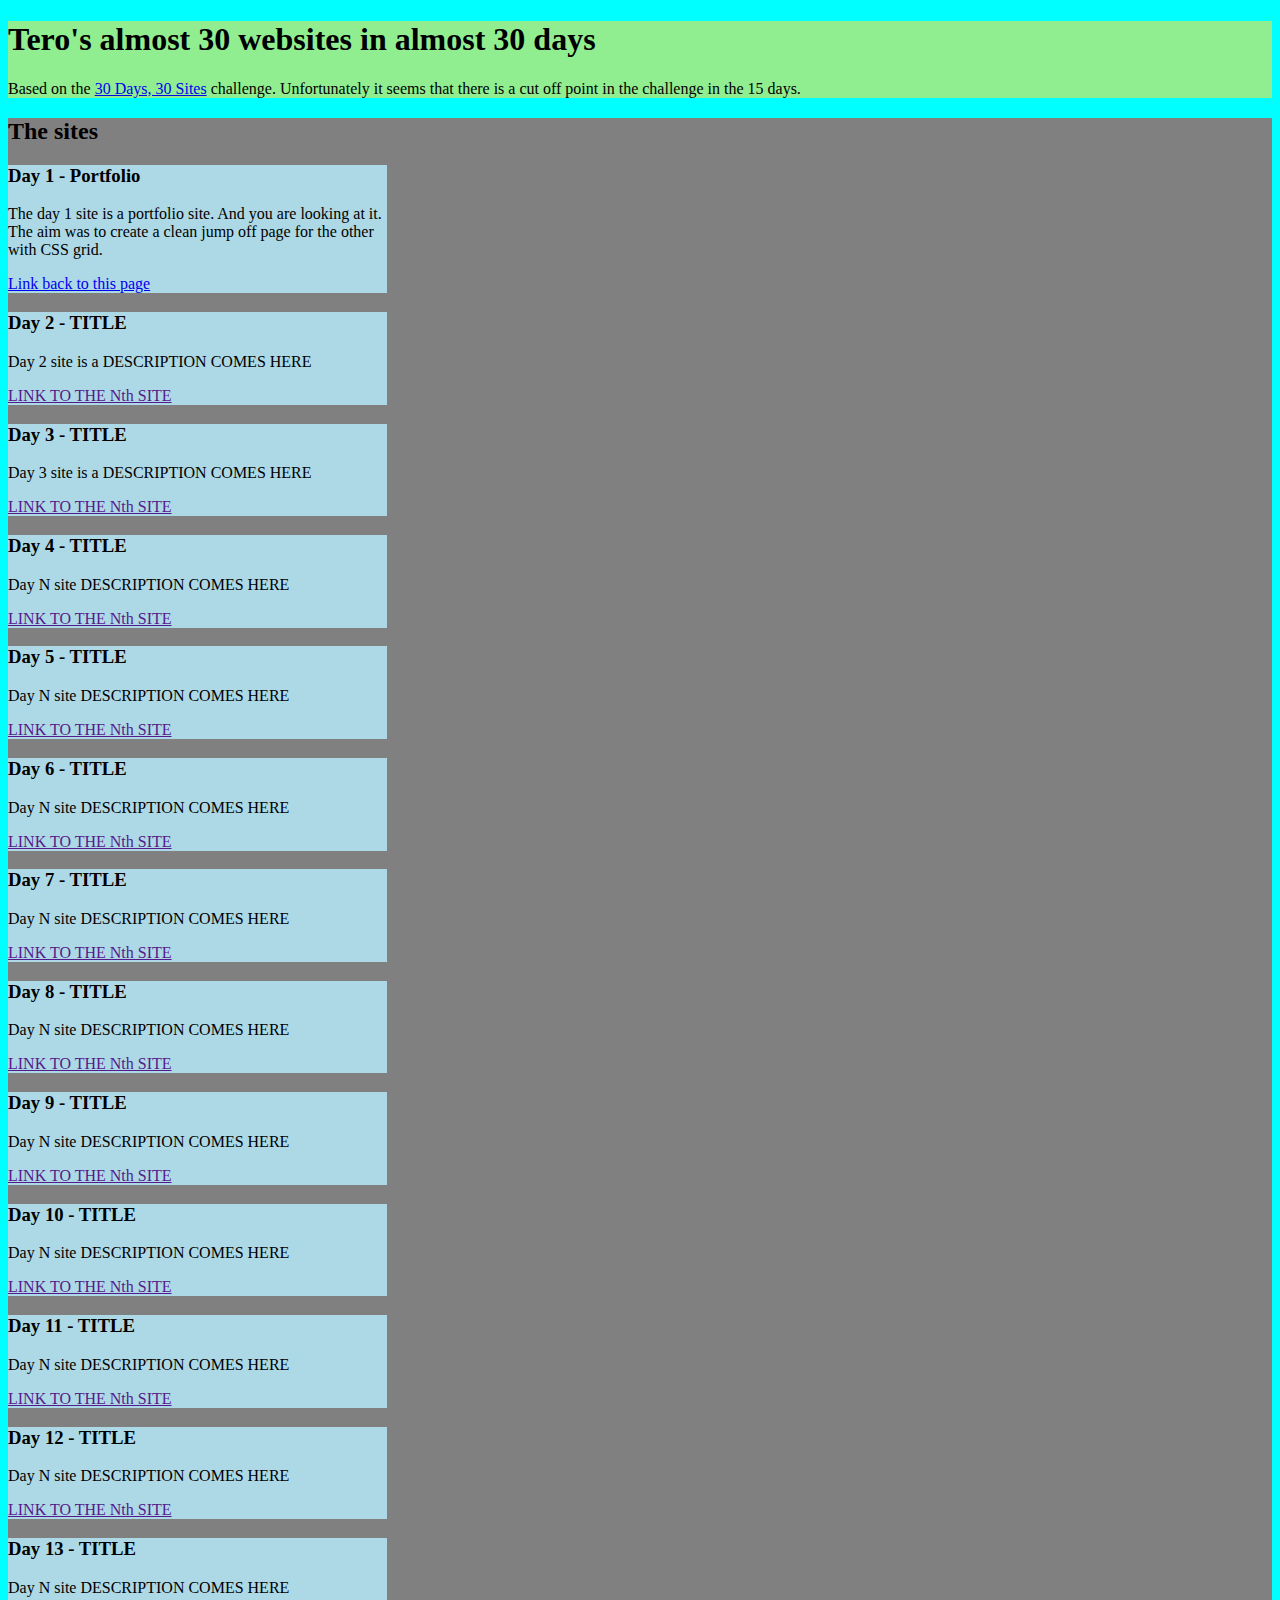
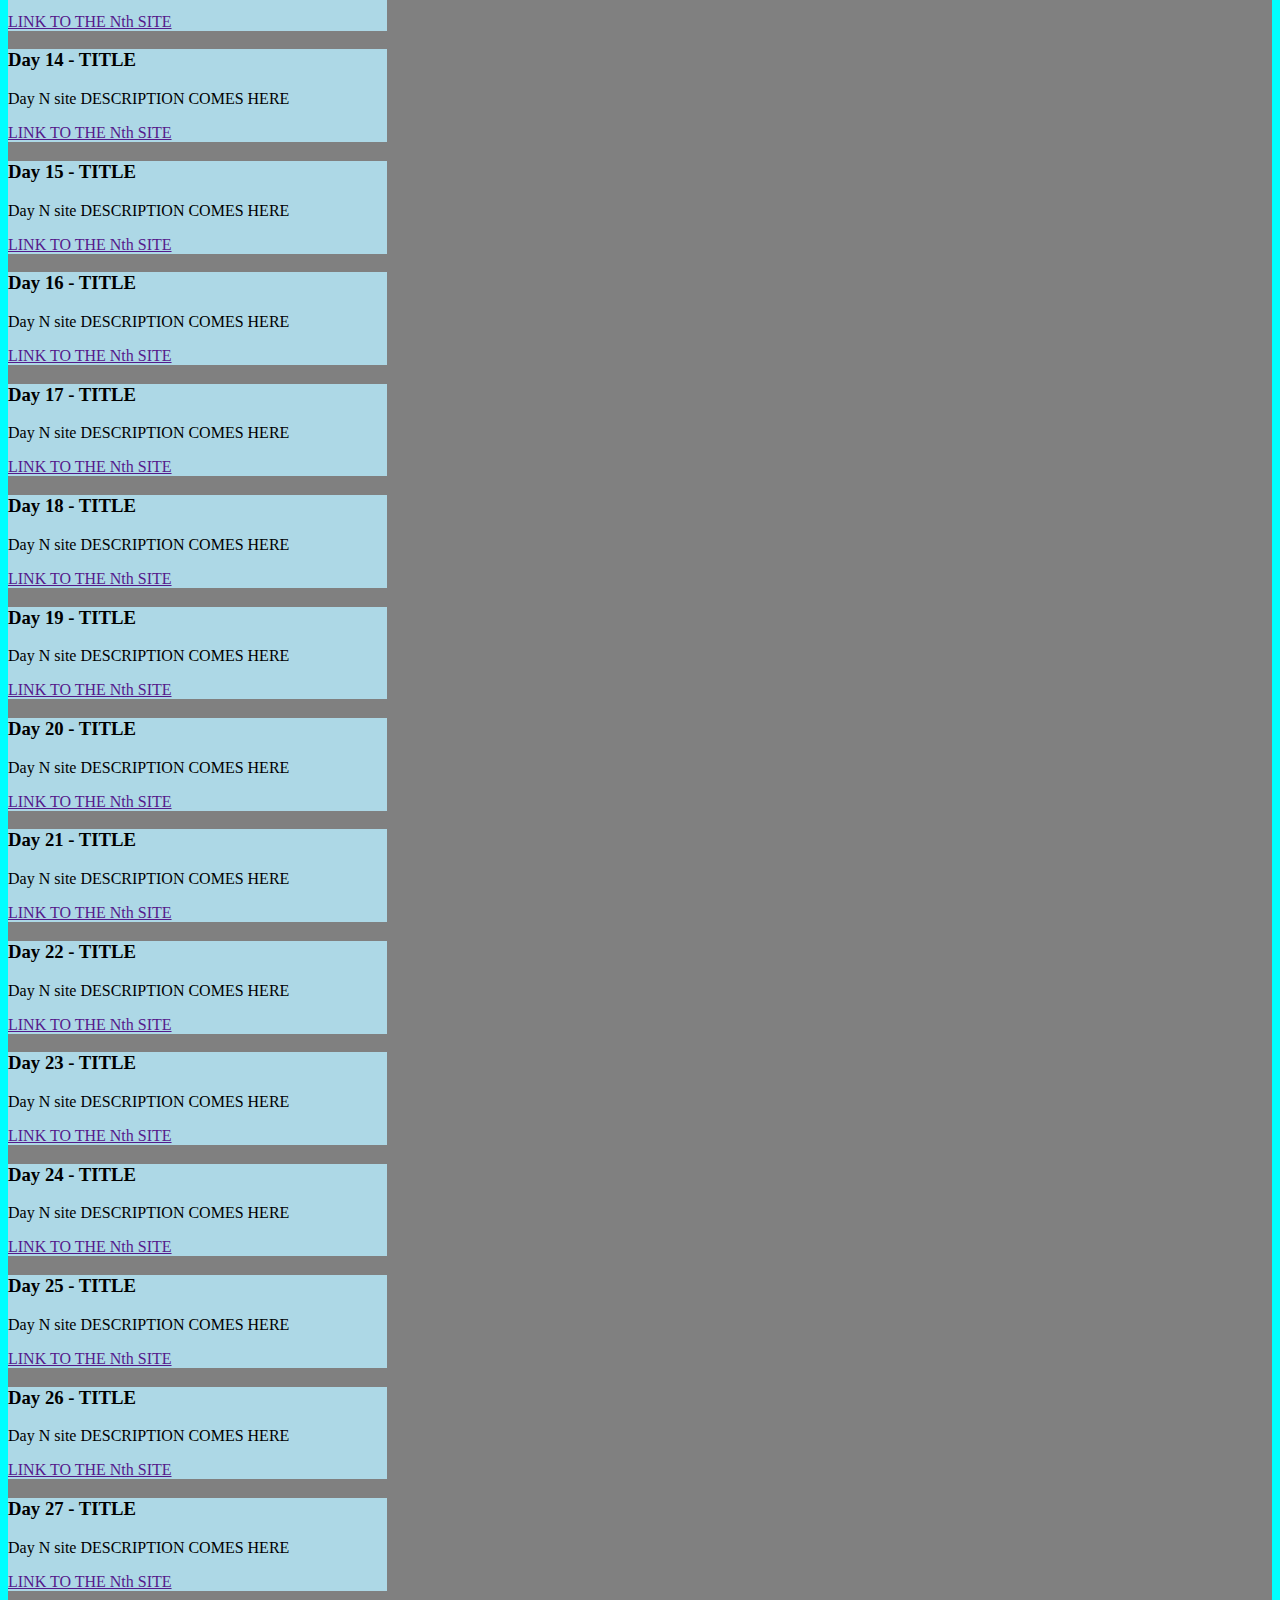
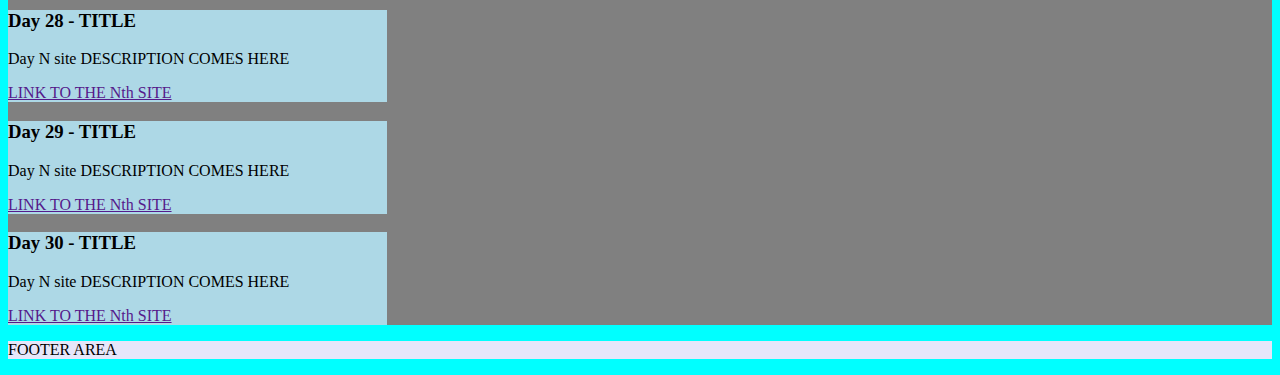
==== index.html @ d390bbf4 "Add markup for the Day 1 directory" ====
<!DOCTYPE html>
<html lang="en">
<head>
    <meta charset="utf-8">
    <title>Tero's 30 websites in almost 30 days</title>
    <link rel="stylesheet" type="text/css" href="css/main.css">
</head>
<body>
    <div class="headerArea">
        <h1>Tero's almost 30 websites in almost 30 days</h1>
        <p>Based on the <a href="https://www.subscribepage.com/30days30sites">30 Days, 30 Sites</a> challenge. Unfortunately it seems that there is a cut off point in the challenge in the 15 days.</p>
    </div>
    <div class="challengesArea">
        <h2>The sites</h2>
        <div class="challengeContainer">
            <h3 class="challengeHeader">Day 1 - Portfolio</h3>
            <p class="challengeDescription">The day 1 site is a portfolio site. And you are looking at it. <br> The aim was to create a clean jump off page for the other with CSS grid.</p>
            <a href="#" class="challengeLink">Link back to this page</a>
        </div>
        <div class="challengeContainer">
            <h3 class="challengeHeader">Day 2 - TITLE</h3>
            <p class="challengeDescription">Day 2 site is a DESCRIPTION COMES HERE</p>
            <a href="" class="challengeLink">LINK TO THE Nth SITE</a>
        </div>
        <div class="challengeContainer">
            <h3 class="challengeHeader">Day 3 - TITLE</h3>
            <p class="challengeDescription">Day 3 site is a DESCRIPTION COMES HERE</p>
            <a href="" class="challengeLink">LINK TO THE Nth SITE</a>
        </div>
        <div class="challengeContainer">
            <h3 class="challengeHeader">Day 4 - TITLE</h3>
            <p class="challengeDescription">Day N site DESCRIPTION COMES HERE</p>
            <a href="" class="challengeLink">LINK TO THE Nth SITE</a>
        </div>
        <div class="challengeContainer">
            <h3 class="challengeHeader">Day 5 - TITLE</h3>
            <p class="challengeDescription">Day N site DESCRIPTION COMES HERE</p>
            <a href="" class="challengeLink">LINK TO THE Nth SITE</a>
        </div>
        <div class="challengeContainer">
            <h3 class="challengeHeader">Day 6 - TITLE</h3>
            <p class="challengeDescription">Day N site DESCRIPTION COMES HERE</p>
            <a href="" class="challengeLink">LINK TO THE Nth SITE</a>
        </div>
        <div class="challengeContainer">
            <h3 class="challengeHeader">Day 7 - TITLE</h3>
            <p class="challengeDescription">Day N site DESCRIPTION COMES HERE</p>
            <a href="" class="challengeLink">LINK TO THE Nth SITE</a>
        </div>
        <div class="challengeContainer">
            <h3 class="challengeHeader">Day 8 - TITLE</h3>
            <p class="challengeDescription">Day N site DESCRIPTION COMES HERE</p>
            <a href="" class="challengeLink">LINK TO THE Nth SITE</a>
        </div>
        <div class="challengeContainer">
            <h3 class="challengeHeader">Day 9 - TITLE</h3>
            <p class="challengeDescription">Day N site DESCRIPTION COMES HERE</p>
            <a href="" class="challengeLink">LINK TO THE Nth SITE</a>
        </div>
        <div class="challengeContainer">
            <h3 class="challengeHeader">Day 10 - TITLE</h3>
            <p class="challengeDescription">Day N site DESCRIPTION COMES HERE</p>
            <a href="" class="challengeLink">LINK TO THE Nth SITE</a>
        </div>
        <div class="challengeContainer">
            <h3 class="challengeHeader">Day 11 - TITLE</h3>
            <p class="challengeDescription">Day N site DESCRIPTION COMES HERE</p>
            <a href="" class="challengeLink">LINK TO THE Nth SITE</a>
        </div>
        <div class="challengeContainer">
            <h3 class="challengeHeader">Day 12 - TITLE</h3>
            <p class="challengeDescription">Day N site DESCRIPTION COMES HERE</p>
            <a href="" class="challengeLink">LINK TO THE Nth SITE</a>
        </div>
        <div class="challengeContainer">
            <h3 class="challengeHeader">Day 13 - TITLE</h3>
            <p class="challengeDescription">Day N site DESCRIPTION COMES HERE</p>
            <a href="" class="challengeLink">LINK TO THE Nth SITE</a>
        </div>
        <div class="challengeContainer">
            <h3 class="challengeHeader">Day 14 - TITLE</h3>
            <p class="challengeDescription">Day N site DESCRIPTION COMES HERE</p>
            <a href="" class="challengeLink">LINK TO THE Nth SITE</a>
        </div>
        <div class="challengeContainer">
            <h3 class="challengeHeader">Day 15 - TITLE</h3>
            <p class="challengeDescription">Day N site DESCRIPTION COMES HERE</p>
            <a href="" class="challengeLink">LINK TO THE Nth SITE</a>
        </div>
        <div class="challengeContainer">
            <h3 class="challengeHeader">Day 16 - TITLE</h3>
            <p class="challengeDescription">Day N site DESCRIPTION COMES HERE</p>
            <a href="" class="challengeLink">LINK TO THE Nth SITE</a>
        </div>
        <div class="challengeContainer">
            <h3 class="challengeHeader">Day 17 - TITLE</h3>
            <p class="challengeDescription">Day N site DESCRIPTION COMES HERE</p>
            <a href="" class="challengeLink">LINK TO THE Nth SITE</a>
        </div>
        <div class="challengeContainer">
            <h3 class="challengeHeader">Day 18 - TITLE</h3>
            <p class="challengeDescription">Day N site DESCRIPTION COMES HERE</p>
            <a href="" class="challengeLink">LINK TO THE Nth SITE</a>
        </div>
        <div class="challengeContainer">
            <h3 class="challengeHeader">Day 19 - TITLE</h3>
            <p class="challengeDescription">Day N site DESCRIPTION COMES HERE</p>
            <a href="" class="challengeLink">LINK TO THE Nth SITE</a>
        </div>
        <div class="challengeContainer">
            <h3 class="challengeHeader">Day 20 - TITLE</h3>
            <p class="challengeDescription">Day N site DESCRIPTION COMES HERE</p>
            <a href="" class="challengeLink">LINK TO THE Nth SITE</a>
        </div>
        <div class="challengeContainer">
            <h3 class="challengeHeader">Day 21 - TITLE</h3>
            <p class="challengeDescription">Day N site DESCRIPTION COMES HERE</p>
            <a href="" class="challengeLink">LINK TO THE Nth SITE</a>
        </div>
        <div class="challengeContainer">
            <h3 class="challengeHeader">Day 22 - TITLE</h3>
            <p class="challengeDescription">Day N site DESCRIPTION COMES HERE</p>
            <a href="" class="challengeLink">LINK TO THE Nth SITE</a>
        </div>
        <div class="challengeContainer">
            <h3 class="challengeHeader">Day 23 - TITLE</h3>
            <p class="challengeDescription">Day N site DESCRIPTION COMES HERE</p>
            <a href="" class="challengeLink">LINK TO THE Nth SITE</a>
        </div>
        <div class="challengeContainer">
            <h3 class="challengeHeader">Day 24 - TITLE</h3>
            <p class="challengeDescription">Day N site DESCRIPTION COMES HERE</p>
            <a href="" class="challengeLink">LINK TO THE Nth SITE</a>
        </div>
        <div class="challengeContainer">
            <h3 class="challengeHeader">Day 25 - TITLE</h3>
            <p class="challengeDescription">Day N site DESCRIPTION COMES HERE</p>
            <a href="" class="challengeLink">LINK TO THE Nth SITE</a>
        </div>
        <div class="challengeContainer">
            <h3 class="challengeHeader">Day 26 - TITLE</h3>
            <p class="challengeDescription">Day N site DESCRIPTION COMES HERE</p>
            <a href="" class="challengeLink">LINK TO THE Nth SITE</a>
        </div>
        <div class="challengeContainer">
            <h3 class="challengeHeader">Day 27 - TITLE</h3>
            <p class="challengeDescription">Day N site DESCRIPTION COMES HERE</p>
            <a href="" class="challengeLink">LINK TO THE Nth SITE</a>
        </div>
        <div class="challengeContainer">
            <h3 class="challengeHeader">Day 28 - TITLE</h3>
            <p class="challengeDescription">Day N site DESCRIPTION COMES HERE</p>
            <a href="" class="challengeLink">LINK TO THE Nth SITE</a>
        </div>
        <div class="challengeContainer">
            <h3 class="challengeHeader">Day 29 - TITLE</h3>
            <p class="challengeDescription">Day N site DESCRIPTION COMES HERE</p>
            <a href="" class="challengeLink">LINK TO THE Nth SITE</a>
        </div>
        <div class="challengeContainer">
            <h3 class="challengeHeader">Day 30 - TITLE</h3>
            <p class="challengeDescription">Day N site DESCRIPTION COMES HERE</p>
            <a href="" class="challengeLink">LINK TO THE Nth SITE</a>
        </div>
    </div>
    <div class="footerArea">
        <p>FOOTER AREA</p>
    </div>
</body>
</html>
---- css/main.css ----
/* GLOBAL STYLES */
body {
    background-color: cyan;
}

/* AREA STYLES */
.headerArea {
    background-color: lightgreen;
}
.challengesArea {
    background-color: grey;
}
.challengeContainer {
    background-color: lightblue;
    width: 30%;
}
.challengeHeader {

}
.challengeDescription {

}
.challengeLink {

}
.footerArea {
    background-color: lavender;
}
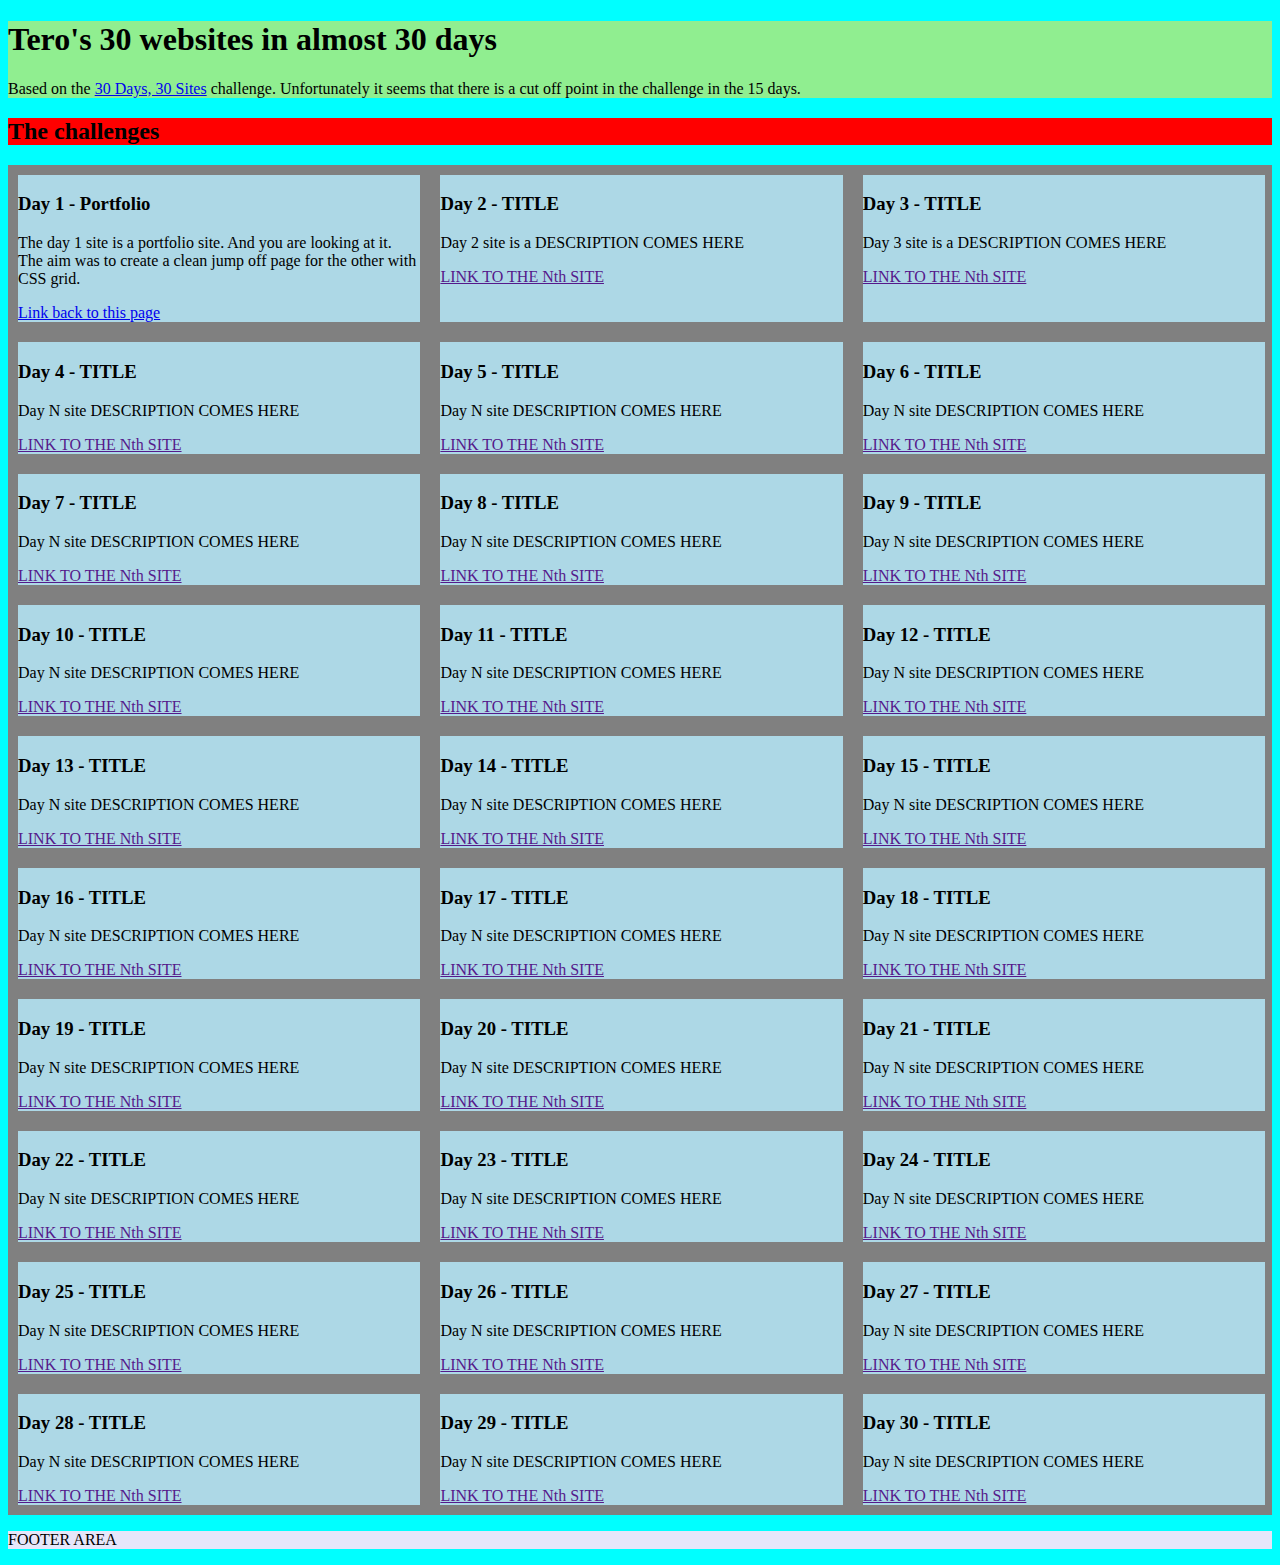
==== commit 169aabfb: "Add grid for the challengeArea" ====
--- a/index.html
+++ b/index.html
@@ -7,11 +7,13 @@
 </head>
 <body>
     <div class="headerArea">
-        <h1>Tero's almost 30 websites in almost 30 days</h1>
+        <h1>Tero's 30 websites in almost 30 days</h1>
         <p>Based on the <a href="https://www.subscribepage.com/30days30sites">30 Days, 30 Sites</a> challenge. Unfortunately it seems that there is a cut off point in the challenge in the 15 days.</p>
     </div>
+    <div class="challengesHeaderArea">
+        <h2>The challenges</h2>
+    </div>
     <div class="challengesArea">
-        <h2>The sites</h2>
         <div class="challengeContainer">
             <h3 class="challengeHeader">Day 1 - Portfolio</h3>
             <p class="challengeDescription">The day 1 site is a portfolio site. And you are looking at it. <br> The aim was to create a clean jump off page for the other with CSS grid.</p>
--- a/css/main.css
+++ b/css/main.css
@@ -7,12 +7,17 @@
 .headerArea {
     background-color: lightgreen;
 }
+.challengesHeaderArea {
+    background-color: red;
+}
 .challengesArea {
     background-color: grey;
+    display: grid;
+    grid-template-columns: 33vw 33vw 33vw;
 }
 .challengeContainer {
     background-color: lightblue;
-    width: 30%;
+    margin: 10px;
 }
 .challengeHeader {
 
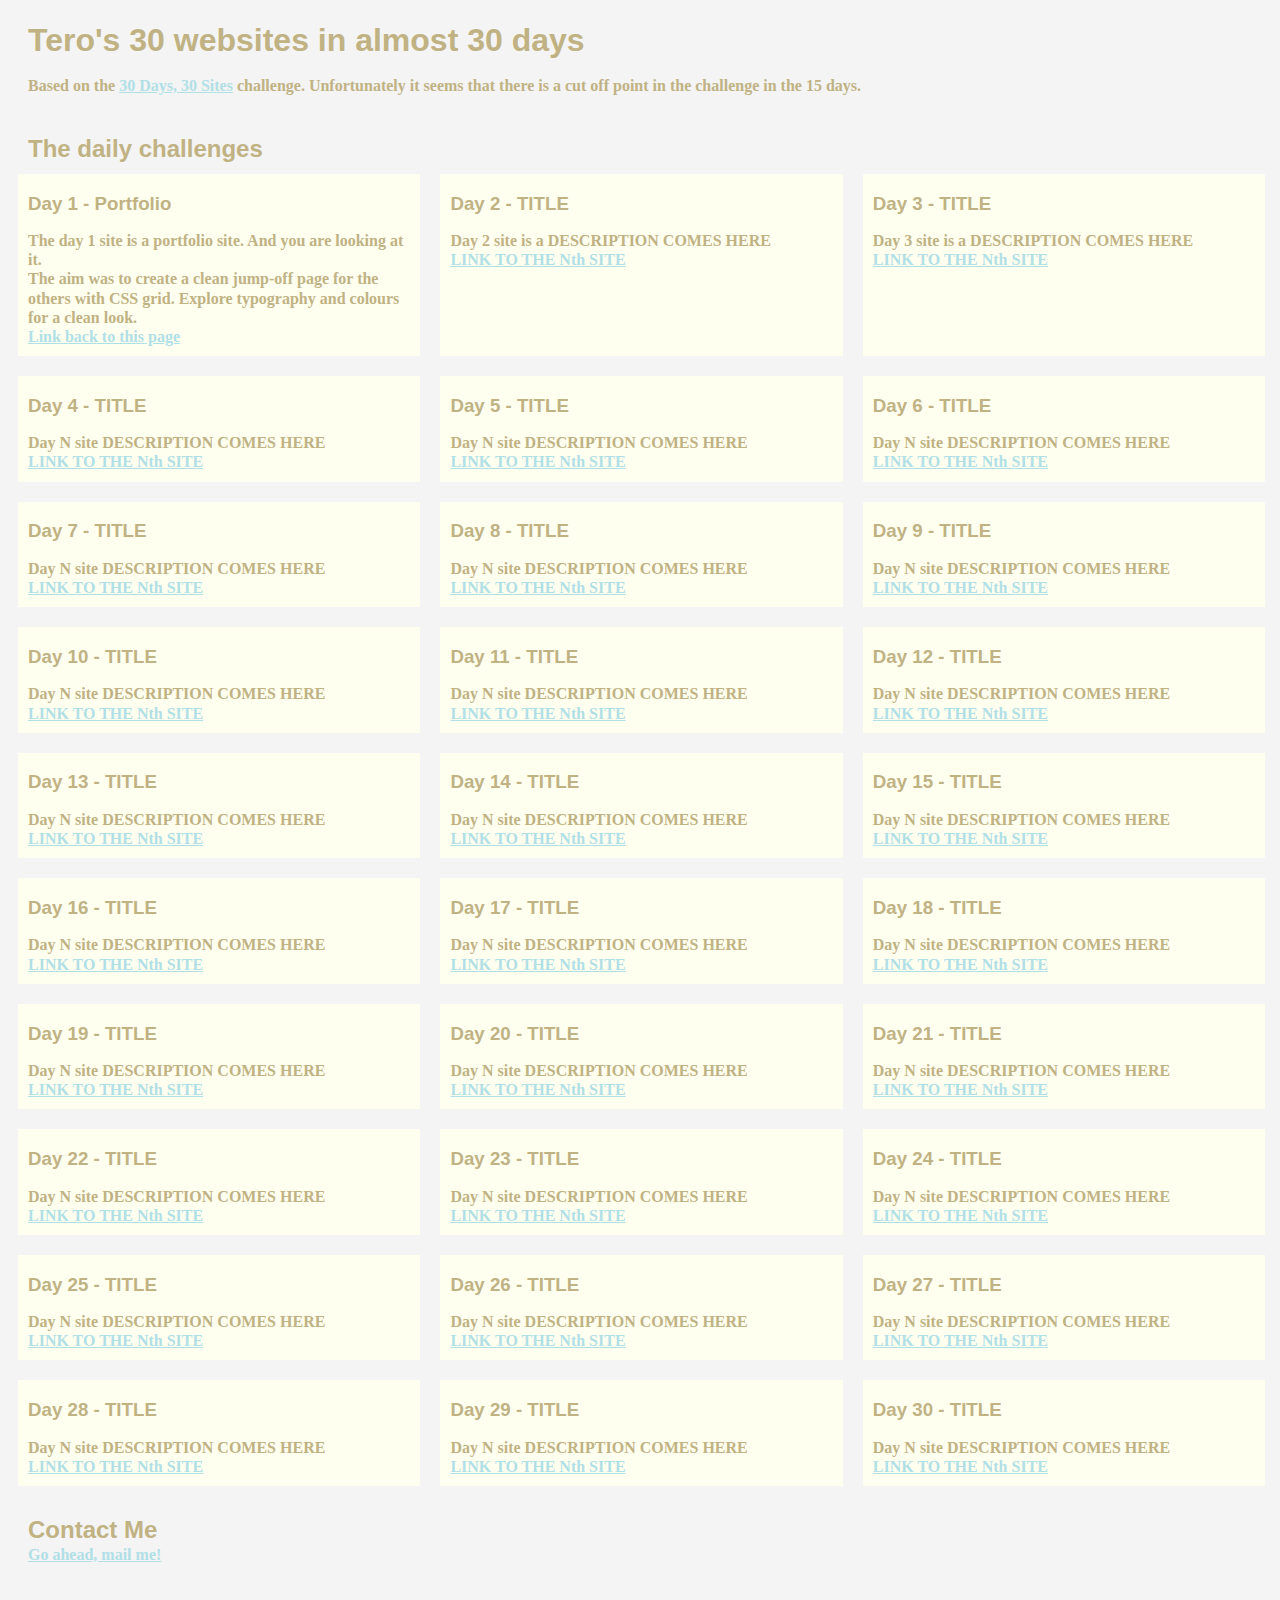
==== commit c24d2370: "Style the colors and placements" ====
--- a/index.html
+++ b/index.html
@@ -11,12 +11,12 @@
         <p>Based on the <a href="https://www.subscribepage.com/30days30sites">30 Days, 30 Sites</a> challenge. Unfortunately it seems that there is a cut off point in the challenge in the 15 days.</p>
     </div>
     <div class="challengesHeaderArea">
-        <h2>The challenges</h2>
+        <h2>The daily challenges</h2>
     </div>
     <div class="challengesArea">
         <div class="challengeContainer">
             <h3 class="challengeHeader">Day 1 - Portfolio</h3>
-            <p class="challengeDescription">The day 1 site is a portfolio site. And you are looking at it. <br> The aim was to create a clean jump off page for the other with CSS grid.</p>
+            <p class="challengeDescription">The day 1 site is a portfolio site. And you are looking at it. <br> The aim was to create a clean jump-off page for the others with CSS grid. Explore typography and colours for a clean look.</p>
             <a href="#" class="challengeLink">Link back to this page</a>
         </div>
         <div class="challengeContainer">
@@ -166,7 +166,8 @@
         </div>
     </div>
     <div class="footerArea">
-        <p>FOOTER AREA</p>
+        <h2>Contact Me</h2>
+        <a href="mailto:tero.laiho@gmail.com">Go ahead, mail me!</a>
     </div>
 </body>
 </html>
--- a/css/main.css
+++ b/css/main.css
@@ -1,23 +1,52 @@
 /* GLOBAL STYLES */
+* {
+    box-sizing: border-box;
+    margin-bottom: 0;
+}
+
+a {
+    color: #778899;
+    color: #B0E0E6;
+}
+
 body {
-    background-color: cyan;
+    background-color: #f4f4f4;
+    /*font-family: 'Open Sans', helvetica, arial, sans;*/
+    font-weight: bold;
+    font-family: Garamond, Baskerville, "Baskerville Old Face", "Hoefler Text", "Times New Roman", serif;
+    line-height: 1.2;
+}
+
+h1, h2, h3 {
+    font-family: "Century Gothic", CenturyGothic,'Open Sans', helvetica, arial, sans;
 }
 
 /* AREA STYLES */
 .headerArea {
-    background-color: lightgreen;
+    background-color: #f4f4f4;
+    color: #c0b283;
+    margin-bottom: 40px;
+    margin-left: 20px;
 }
 .challengesHeaderArea {
-    background-color: red;
+    background-color: #f4f4f4;
+    color: #c0b283;
+    margin-bottom: 0;
+    margin-left: 20px;
 }
 .challengesArea {
-    background-color: grey;
+    background-color: color: #dcd0c0;
     display: grid;
     grid-template-columns: 33vw 33vw 33vw;
+    margin-top: 0;
+    padding-top: 0;
 }
 .challengeContainer {
-    background-color: lightblue;
+    background-color: #fffff0;
+    color: #c0b283;
     margin: 10px;
+    padding: 10px;
+    padding-top: 0;
 }
 .challengeHeader {
 
@@ -29,5 +58,8 @@
 
 }
 .footerArea {
-    background-color: lavender;
+    background-color: #f4f4f4;
+    color: #c0b283;
+    margin-left: 20px;
+    margin-bottom: 40px;
 }
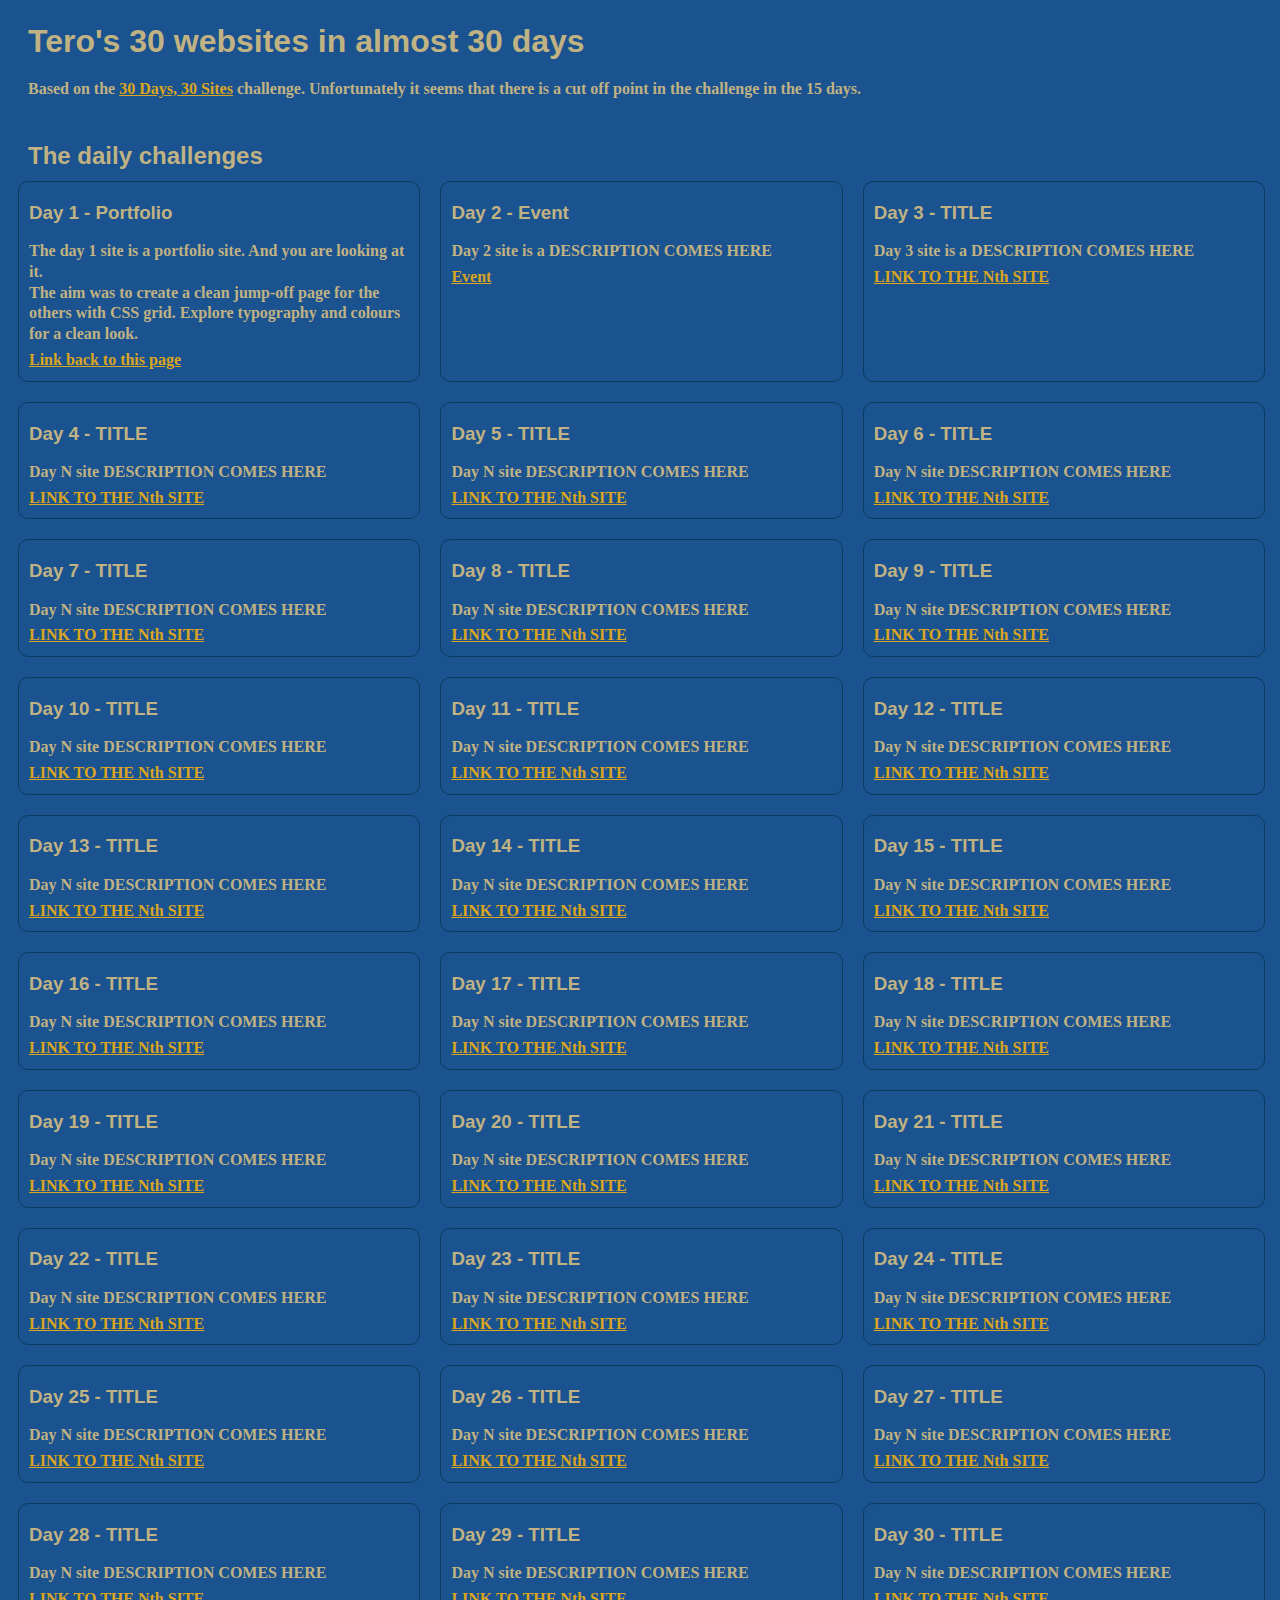
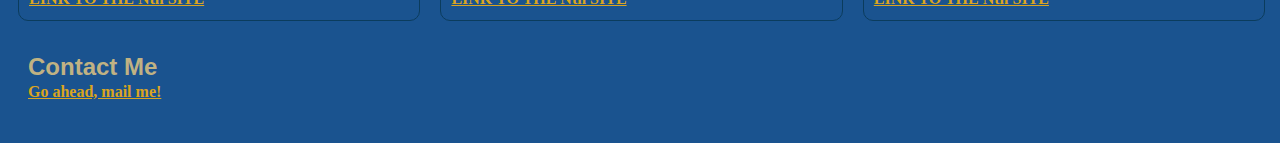
==== commit 1e043ac7: "Add the start of the Day02" ====
--- a/index.html
+++ b/index.html
@@ -3,6 +3,7 @@
 <head>
     <meta charset="utf-8">
     <title>Tero's 30 websites in almost 30 days</title>
+    <link rel="stylesheet" href="https://use.fontawesome.com/releases/v5.3.1/css/all.css" integrity="sha384-mzrmE5qonljUremFsqc01SB46JvROS7bZs3IO2EmfFsd15uHvIt+Y8vEf7N7fWAU" crossorigin="anonymous">
     <link rel="stylesheet" type="text/css" href="css/main.css">
 </head>
 <body>
@@ -20,9 +21,9 @@
             <a href="#" class="challengeLink">Link back to this page</a>
         </div>
         <div class="challengeContainer">
-            <h3 class="challengeHeader">Day 2 - TITLE</h3>
+            <h3 class="challengeHeader">Day 2 - Event</h3>
             <p class="challengeDescription">Day 2 site is a DESCRIPTION COMES HERE</p>
-            <a href="" class="challengeLink">LINK TO THE Nth SITE</a>
+            <a href="Challenges/Day02/index.html" class="challengeLink">Event</a>
         </div>
         <div class="challengeContainer">
             <h3 class="challengeHeader">Day 3 - TITLE</h3>
--- a/css/main.css
+++ b/css/main.css
@@ -1,3 +1,25 @@
+/*GLOBAL VARIABLES*/
+
+:root{
+    --main-bg-color:#F4F4F4;
+    --main-bg-color:#4169E1; /*royal blue*/
+    --main-bg-color:#0B3C5D; /*prussian blue*/
+    --main-bg-color:#1a538f; /*miyuki*/
+    --area-color:#FFFFF0;
+    --area-color:#4717F6; /*jewell*/
+    --area-color:#2251dd;
+    --area-color:#328CC1; /*sky blue*/
+    --area-color:#cce6ff; /*miyuki*/
+    --area-color:#1D2731; /*ivory black*/
+    --area-color:#0B3C5D; /*prussian blue*/
+    --link-color:#778899;
+    --link-color:#DAA520; /*GoldenRod*/
+    --accent-color:#417C81;
+    --text-color:#C0B283; /*gold*/
+    --secondary-text-color:#373737; /*charcoal*/
+
+}
+
 /* GLOBAL STYLES */
 * {
     box-sizing: border-box;
@@ -5,16 +27,19 @@
 }
 
 a {
-    color: #778899;
-    color: #B0E0E6;
+    color: var(--link-color);
+}
+
+a:hover {
+    color: var(--accent-color);
 }
 
 body {
-    background-color: #f4f4f4;
+    background-color: var(--main-bg-color);
     /*font-family: 'Open Sans', helvetica, arial, sans;*/
     font-weight: bold;
     font-family: Garamond, Baskerville, "Baskerville Old Face", "Hoefler Text", "Times New Roman", serif;
-    line-height: 1.2;
+    line-height: 1.3;
 }
 
 h1, h2, h3 {
@@ -23,43 +48,53 @@
 
 /* AREA STYLES */
 .headerArea {
-    background-color: #f4f4f4;
-    color: #c0b283;
+    background-color: var(--main-bg-color);
+    color: var(--text-color);
     margin-bottom: 40px;
     margin-left: 20px;
 }
 .challengesHeaderArea {
-    background-color: #f4f4f4;
-    color: #c0b283;
+    background-color: var(--main-bg-color);
+    color: var(--text-color);
     margin-bottom: 0;
     margin-left: 20px;
 }
 .challengesArea {
-    background-color: color: #dcd0c0;
     display: grid;
     grid-template-columns: 33vw 33vw 33vw;
     margin-top: 0;
     padding-top: 0;
 }
 .challengeContainer {
-    background-color: #fffff0;
-    color: #c0b283;
+    /*background-color: var(--area-color);*/
+    border: 1px solid var(--area-color);
+    border-radius: 10px;
+    color: var(--text-color);
     margin: 10px;
     padding: 10px;
     padding-top: 0;
 }
 .challengeHeader {
-
+    /*color: var(--secondary-text-color);*/
 }
 .challengeDescription {
-
+    /*color: var(--secondary-text-color);*/
+    padding-bottom: 5px;
 }
 .challengeLink {
 
 }
 .footerArea {
-    background-color: #f4f4f4;
-    color: #c0b283;
+    background-color: var(--main-bg-color);
+    color: var(--text-color);
     margin-left: 20px;
     margin-bottom: 40px;
 }
+
+@media only screen and (orientation: portrait) {
+    .challengesArea {
+    display: grid;
+    grid-template-columns: 49vw 49vw;
+    }
+
+}
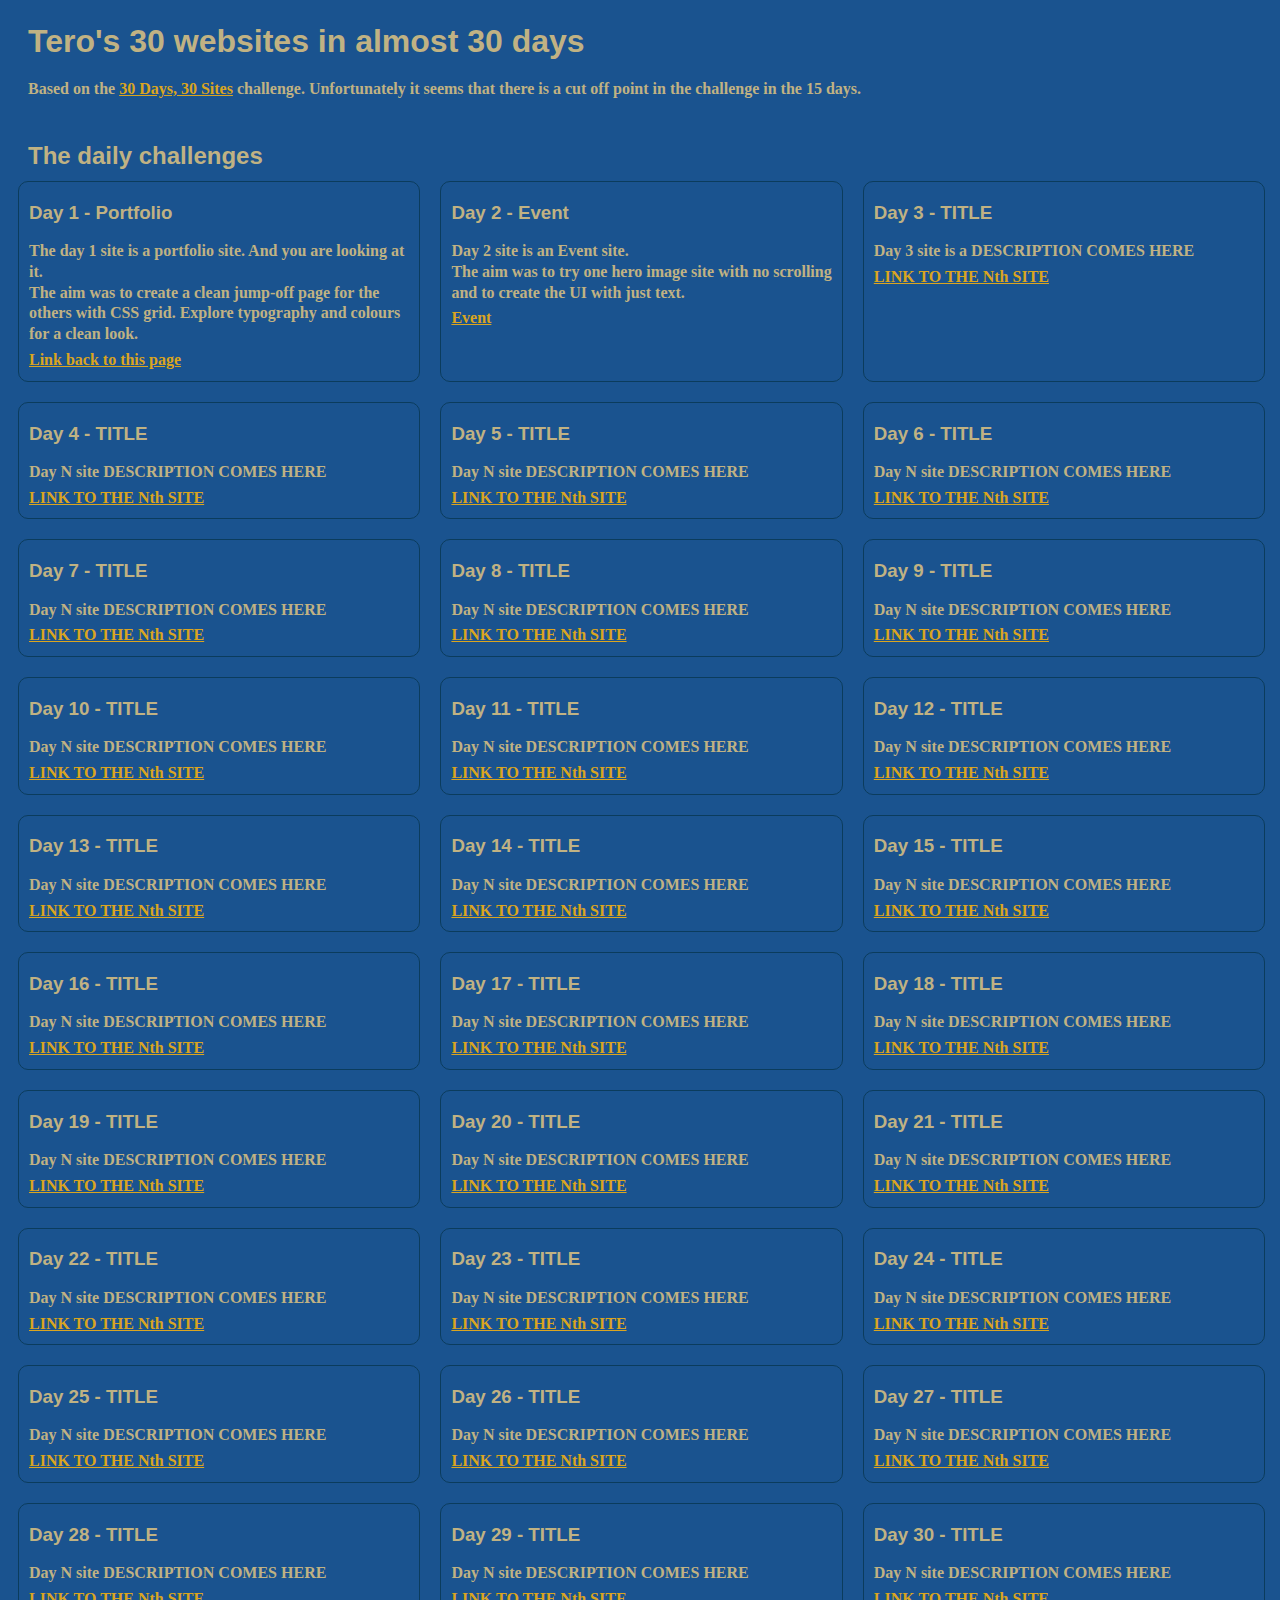
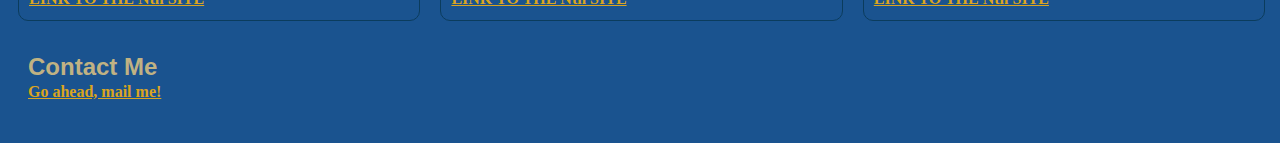
==== commit 6d567268: "Add alert" ====
--- a/index.html
+++ b/index.html
@@ -17,13 +17,14 @@
     <div class="challengesArea">
         <div class="challengeContainer">
             <h3 class="challengeHeader">Day 1 - Portfolio</h3>
-            <p class="challengeDescription">The day 1 site is a portfolio site. And you are looking at it. <br> The aim was to create a clean jump-off page for the others with CSS grid. Explore typography and colours for a clean look.</p>
+            <p class="challengeDescription">The day 1 site is a portfolio site. And you are looking at it. <br>The aim was to create a clean jump-off page for the others with CSS grid. Explore typography and colours for a clean look.</p>
             <a href="#" class="challengeLink">Link back to this page</a>
         </div>
         <div class="challengeContainer">
             <h3 class="challengeHeader">Day 2 - Event</h3>
-            <p class="challengeDescription">Day 2 site is a DESCRIPTION COMES HERE</p>
-            <a href="Challenges/Day02/index.html" class="challengeLink">Event</a>
+            <p class="challengeDescription">Day 2 site is an Event site. <br>
+            The aim was to try one hero image site with no scrolling and to create the UI with just text.</p>
+            <a href="Challenges/Day02/day02.html" class="challengeLink">Event</a>
         </div>
         <div class="challengeContainer">
             <h3 class="challengeHeader">Day 3 - TITLE</h3>
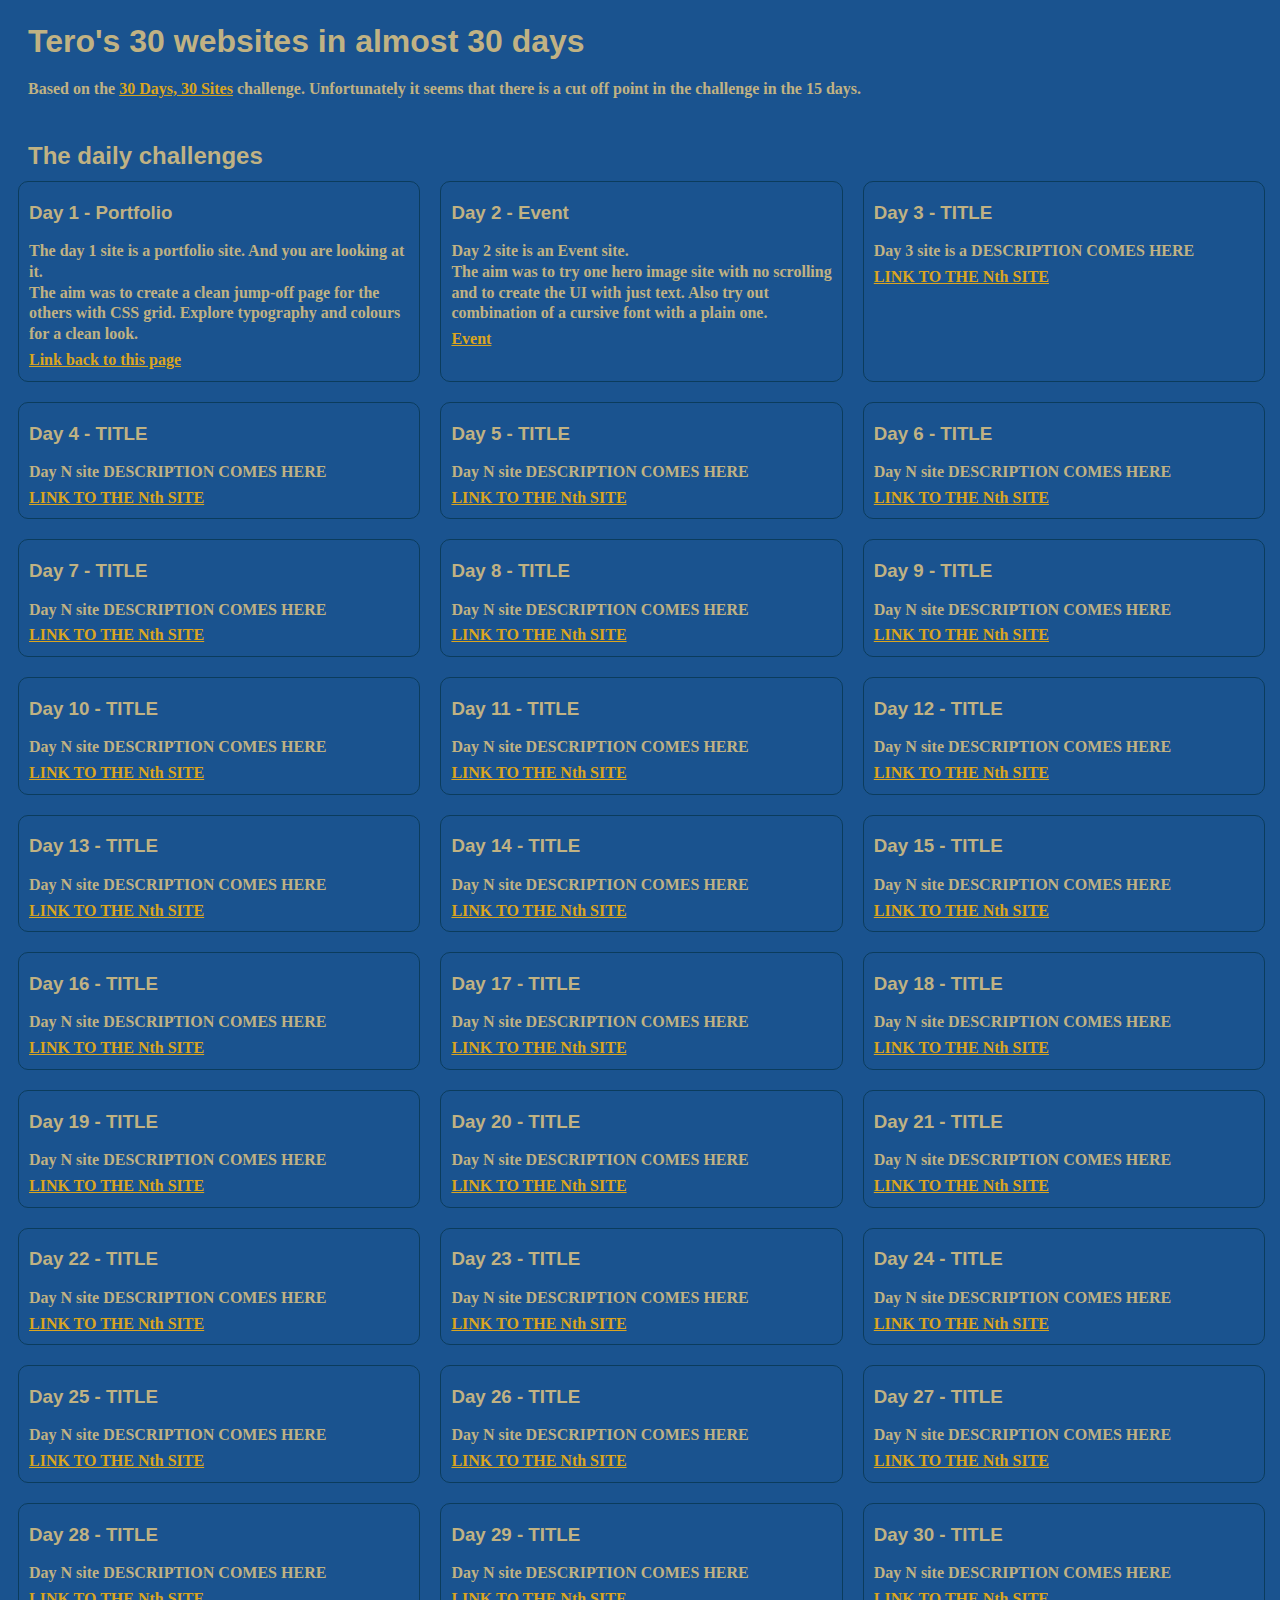
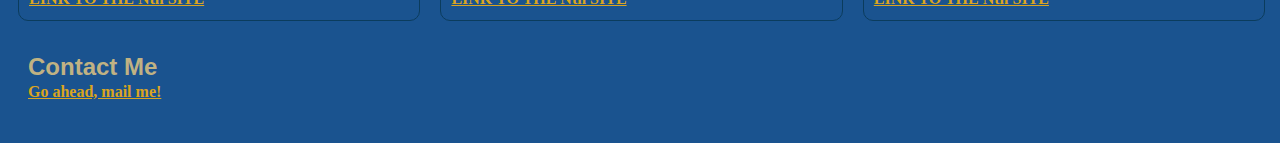
==== commit c39361b6: "Change description of the Day 2" ====
--- a/index.html
+++ b/index.html
@@ -23,7 +23,7 @@
         <div class="challengeContainer">
             <h3 class="challengeHeader">Day 2 - Event</h3>
             <p class="challengeDescription">Day 2 site is an Event site. <br>
-            The aim was to try one hero image site with no scrolling and to create the UI with just text.</p>
+            The aim was to try one hero image site with no scrolling and to create the UI with just text. Also try out combination of a cursive font with a plain one.</p>
             <a href="Challenges/Day02/day02.html" class="challengeLink">Event</a>
         </div>
         <div class="challengeContainer">
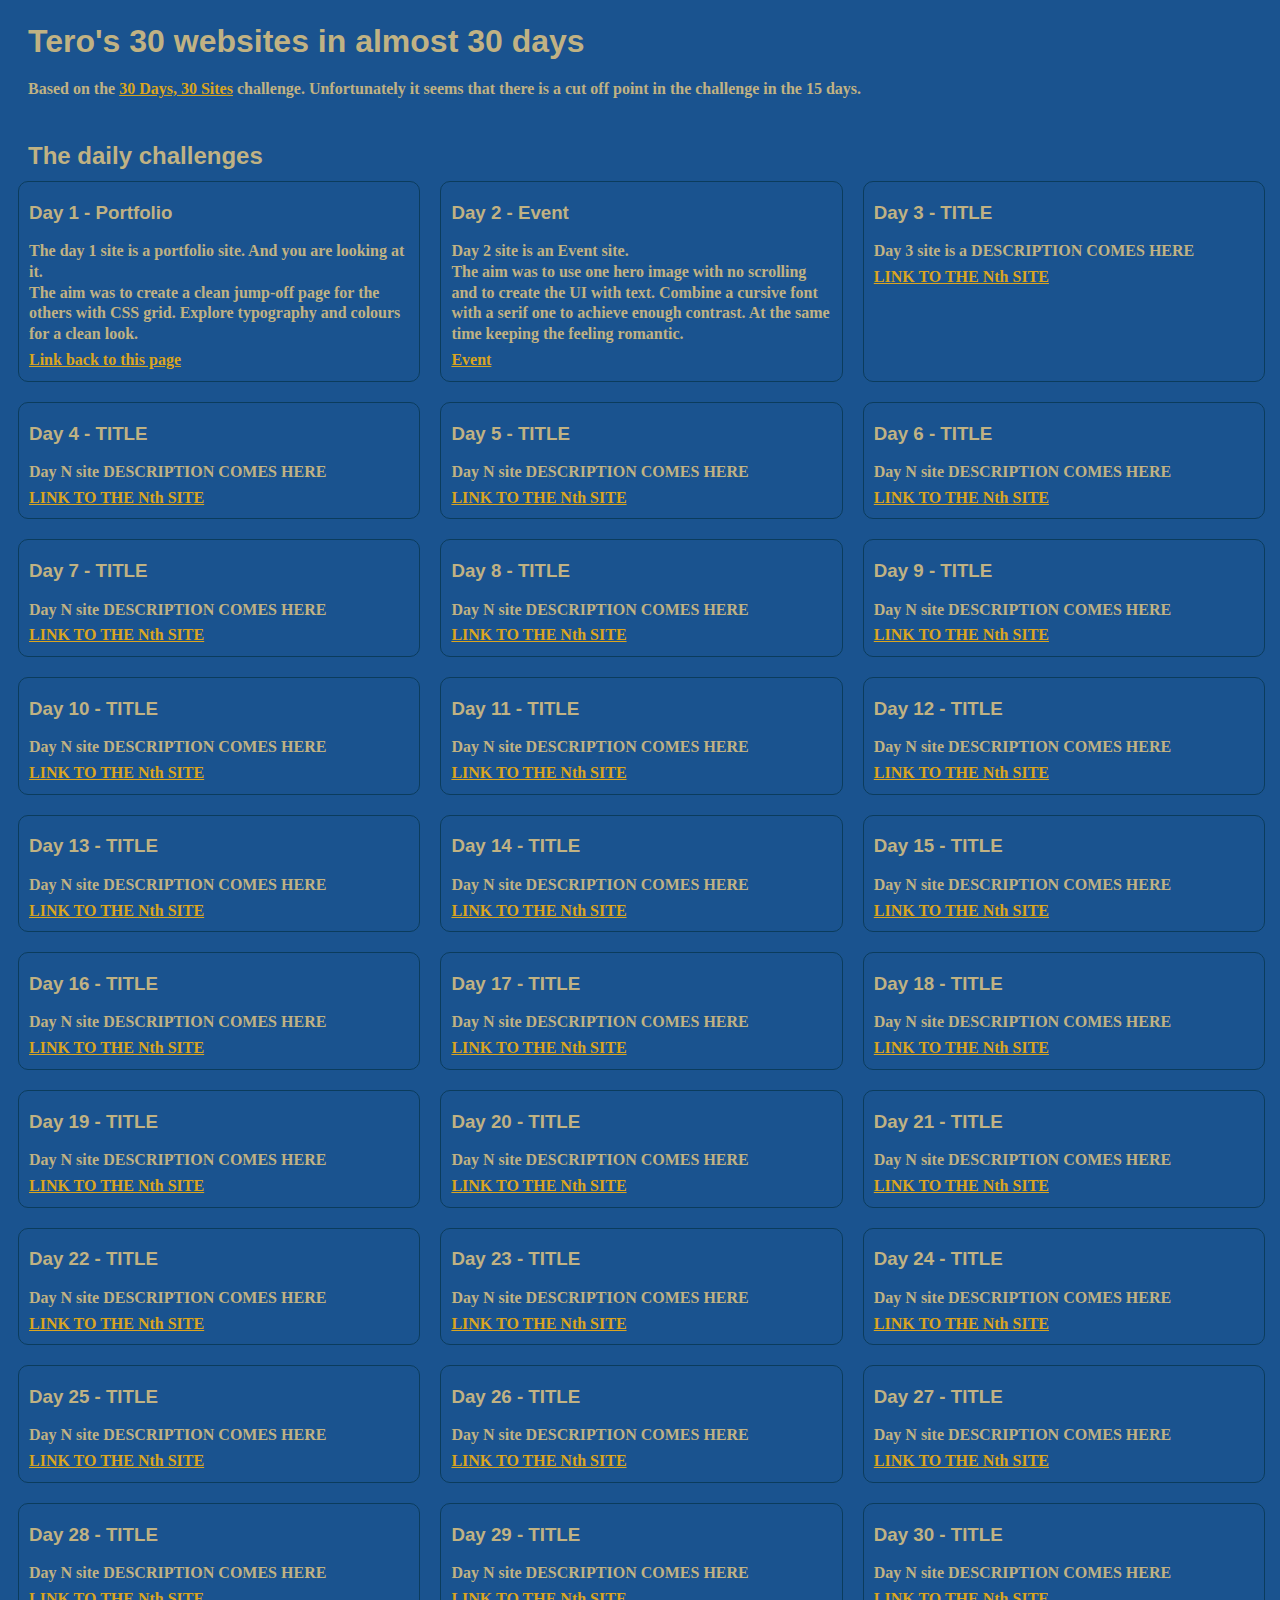
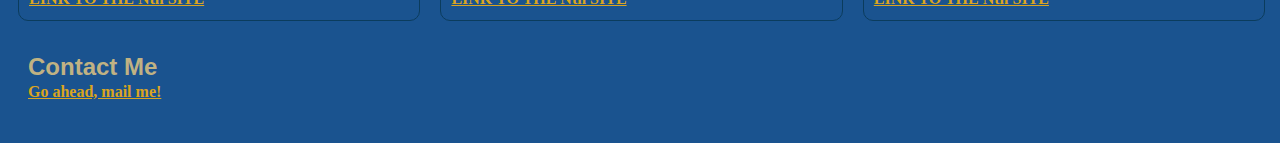
==== commit 1c5f95df: "Edit the copy of the Day 2 goal" ====
--- a/index.html
+++ b/index.html
@@ -23,7 +23,7 @@
         <div class="challengeContainer">
             <h3 class="challengeHeader">Day 2 - Event</h3>
             <p class="challengeDescription">Day 2 site is an Event site. <br>
-            The aim was to try one hero image site with no scrolling and to create the UI with just text. Also try out combination of a cursive font with a plain one.</p>
+            The aim was to use one hero image with no scrolling and to create the UI with text. Combine a cursive font with a serif one to achieve enough contrast. At the same time keeping the feeling romantic.</p>
             <a href="Challenges/Day02/day02.html" class="challengeLink">Event</a>
         </div>
         <div class="challengeContainer">
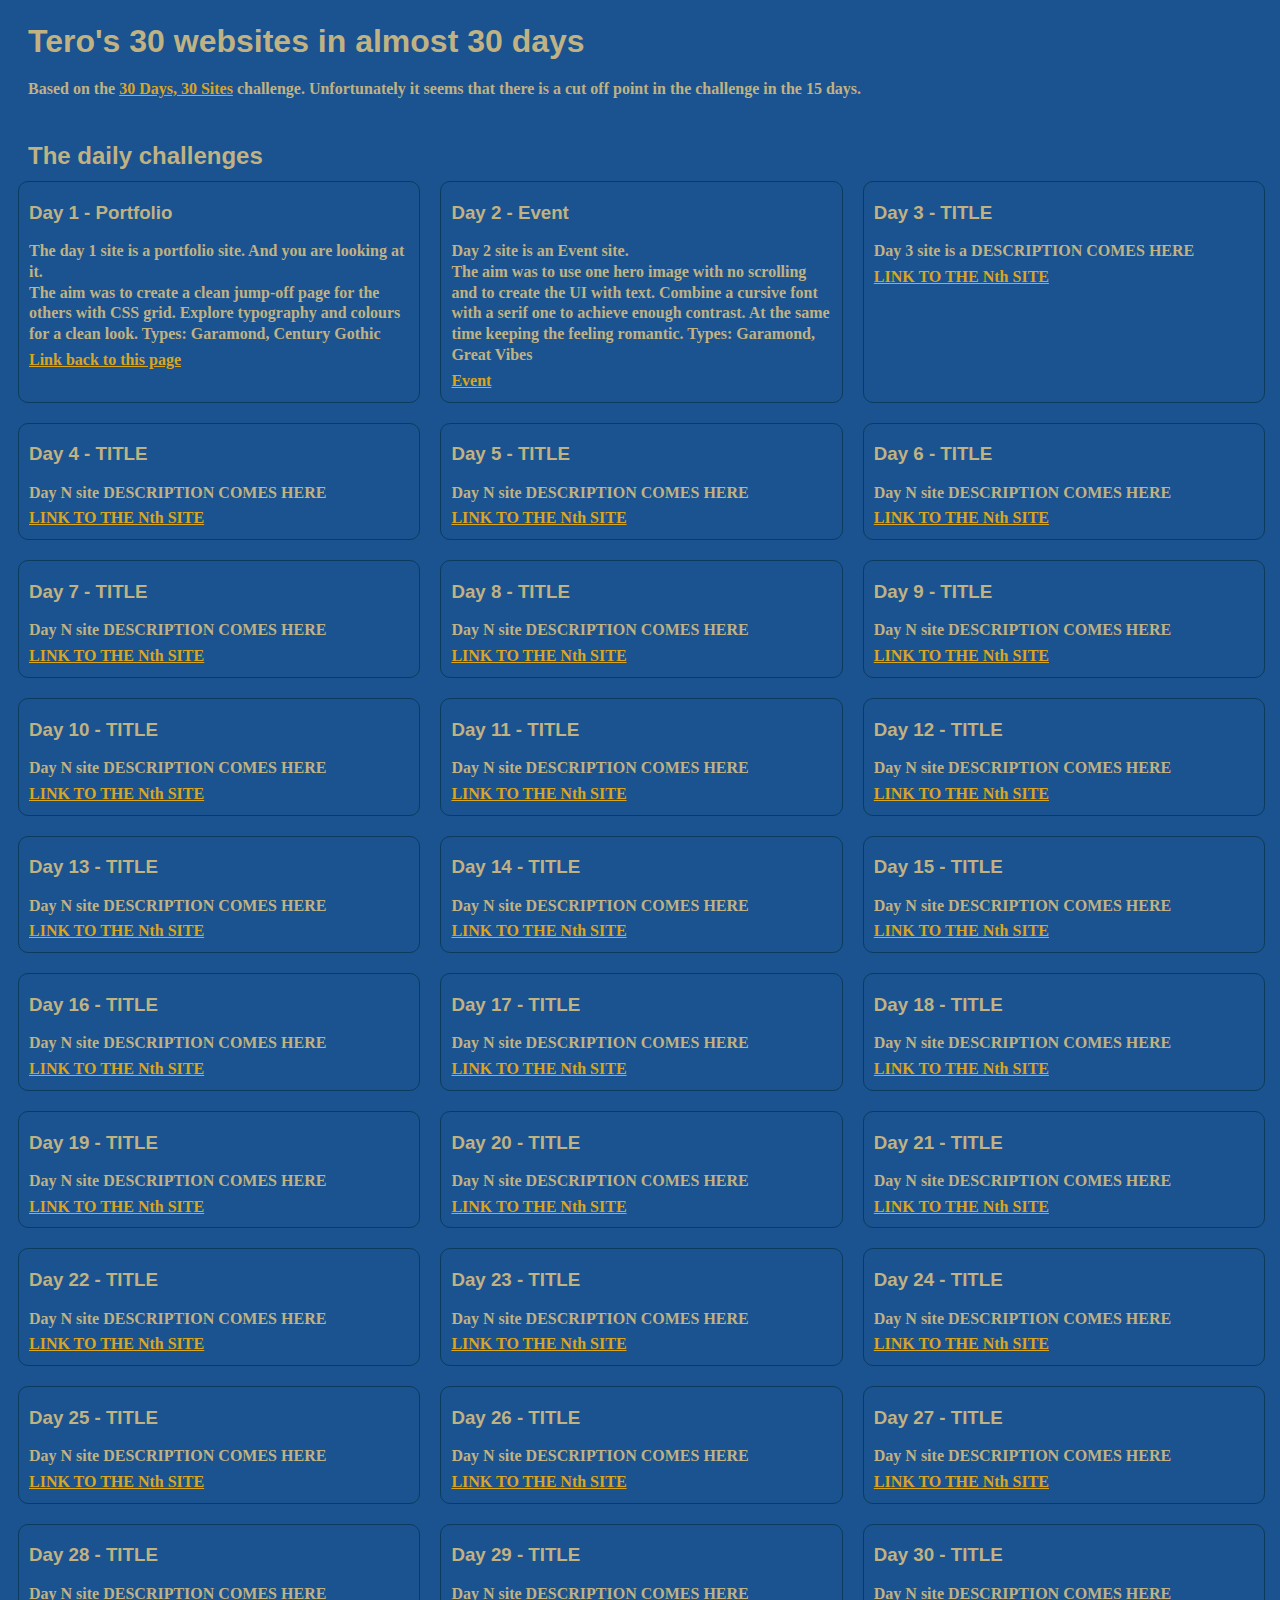
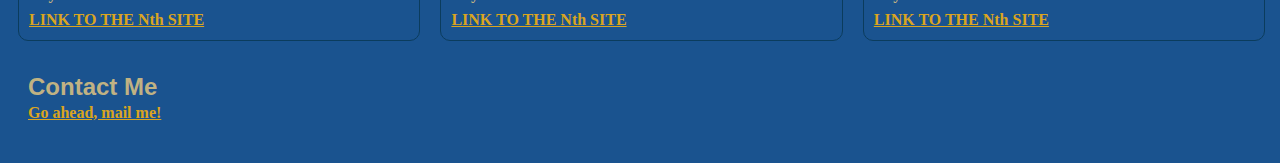
==== commit 5f3c0fa1: "Change the Day 02 background to animated Gif" ====
--- a/index.html
+++ b/index.html
@@ -17,13 +17,13 @@
     <div class="challengesArea">
         <div class="challengeContainer">
             <h3 class="challengeHeader">Day 1 - Portfolio</h3>
-            <p class="challengeDescription">The day 1 site is a portfolio site. And you are looking at it. <br>The aim was to create a clean jump-off page for the others with CSS grid. Explore typography and colours for a clean look.</p>
+            <p class="challengeDescription">The day 1 site is a portfolio site. And you are looking at it. <br>The aim was to create a clean jump-off page for the others with CSS grid. Explore typography and colours for a clean look. Types: Garamond, Century Gothic</p>
             <a href="#" class="challengeLink">Link back to this page</a>
         </div>
         <div class="challengeContainer">
             <h3 class="challengeHeader">Day 2 - Event</h3>
             <p class="challengeDescription">Day 2 site is an Event site. <br>
-            The aim was to use one hero image with no scrolling and to create the UI with text. Combine a cursive font with a serif one to achieve enough contrast. At the same time keeping the feeling romantic.</p>
+            The aim was to use one hero image with no scrolling and to create the UI with text. Combine a cursive font with a serif one to achieve enough contrast. At the same time keeping the feeling romantic. Types: Garamond, Great Vibes</p>
             <a href="Challenges/Day02/day02.html" class="challengeLink">Event</a>
         </div>
         <div class="challengeContainer">
